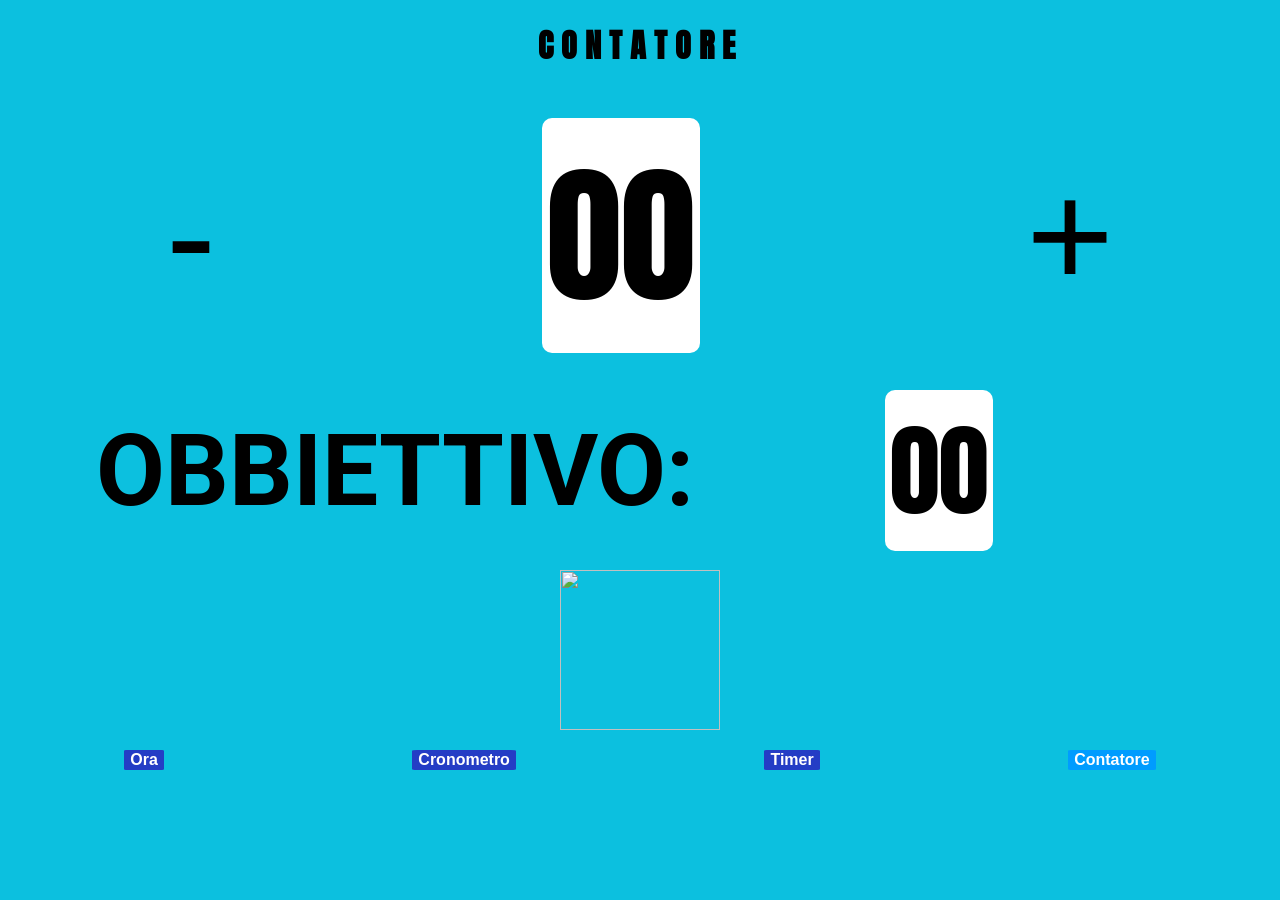
==== templates/contatore.html @ da8e120e "Add files via upload" ====
<!doctype html>
<html lang="en">
  <head>
    <meta charset="UTF-8" />
    <meta name="viewport" content="width=device-width, initial-scale=1.0" />
    <title>Contatore</title>
    <link rel="stylesheet" href="style.css" />
    <link rel="preconnect" href="https://fonts.googleapis.com" />
    <link rel="preconnect" href="https://fonts.gstatic.com" crossorigin />
    <link
      href="https://fonts.googleapis.com/css2?family=Anton&display=swap"
      rel="stylesheet"
    />
    <link rel="preconnect" href="https://fonts.googleapis.com" />
    <link rel="preconnect" href="https://fonts.gstatic.com" crossorigin />
    <link
      href="https://fonts.googleapis.com/css2?family=Anton&family=Open+Sans:ital,wght@0,300..800;1,300..800&display=swap"
      rel="stylesheet"
    />
    <link rel="preconnect" href="https://fonts.googleapis.com">
<link rel="preconnect" href="https://fonts.gstatic.com" crossorigin>
<link href="https://fonts.googleapis.com/css2?family=Roboto:ital,wght@0,100..900;1,100..900&display=swap" rel="stylesheet">
  </head>
  <body class="body-cont"> 
    <div class="title">
      <h1>CONTATORE</h1>
    </div>
    <div class="contatore">
      <button class="meno">-</button>
      <div class="counter">00</div>
      <button class="piu">+</button>
    </div>
    <div class="obbiettivo">
      <p>OBBIETTIVO: <div class="counter">00</div></p>
    </div>
    <div class="buttons">
      <button class="mic-button"><img src="img/mic.png" alt="" /></button>
    </div>
    <div class="menu">
      <button class="ora-button"><a href="orario.html">Ora</a></button>
      <button class="crono-button"><a href="cronometro.html">Cronometro</a></button>
      <button class="timer-button"><a href="timer.html">Timer</a></button>
      <button class="counter-button" id="timer-active"><a href="contatore.html">Contatore</a></button>
    </div>
    <script src="/static/crono.js"></script>
  </body>
</html>
---- templates/style.css ----
body {
  background-color: #0cc0df;
  display: grid;
  margin: 0;
  box-sizing: border-box;
  overflow: hidden;
}

.body-timer {
  grid-template-rows: 10vh 30vh 20vh 20vh 10vh;
  grid-template-areas:
    "title"
    "timer"
    "preset-timer"
    "buttons"
    "menu";
  gap: 20px;
}

.body-crono {
  grid-template-rows: 10vh 40vh 30vh 10vh;
  grid-template-areas:
    "title"
    "timer"
    "buttons"
    "menu";
  gap: 10px;
}

.body-ora {
  grid-template-rows: 10vh 50vh 30vh 10vh;
  grid-template-areas:
    "title"
    "timer"
    "buttons"
    "menu";
  gap: 10px;
}

.body-cont {
  grid-template-rows: 10vh 30vh 20vh 15vh 10vh;
  grid-template-areas:
    "title"
    "counter"
    "goal"
    "buttons"
    "menu";
  gap: 10px;
}

.title {
  grid-area: title;
  display: flex;
  align-items: center;
  justify-content: center;
  font-family: "Anton", sans-serif;
  font-weight: 900;
  font-style: normal;
  letter-spacing: 8px;
  position: relative;
}
.body-timer .title {
  font-size: 3rem;
}

.body-crono .title {
  font-size: 2rem;
}

.body-ora .title {
  font-size: 3rem;
}

.timer {
  grid-area: timer;
  display: flex;
  justify-content: space-around;
  align-items: center;
  font-size: clamp(1.5rem, 20vw, 150px);
}

.contatore {
  grid-area: counter;
  display: flex;
  justify-content: space-around;
  align-items: center;
  font-size: clamp(3rem, 30vw, 150px);
}

.obbiettivo {
  grid-area: goal;
  display: flex;
  justify-content: space-around;
  align-items: center;
  font-size: clamp(3rem, 10vw, 100px);
  font-family: "Roboto", sans-serif;
  font-weight: 700;
}
.counter {
  background-color: rgb(255, 255, 255);
  border-radius: 10px;
  box-sizing: border-box;
  padding: 5px;
  font-family: "Anton", sans-serif;
  font-weight: 400;
  font-style: normal;
}

.body-timer .counter,
.body-crono .counter,
.body-ora .counter {
  display: inline-block;
  width: 12vw;
  text-align: center;
  font-variant-numeric: tabular-nums;
}

.preset-timer {
  grid-area: preset-timer;
  align-items: center;
  justify-content: space-around;
  display: grid;
  grid-template-columns: auto auto auto;
  gap: 20px;
  font-size: 150%;
  font-family: "Anton", sans-serif;
  font-weight: 400;
  font-style: normal;
}

.preset {
  background-color: #2087f3;
  width: clamp(45px, 15vw, 80px);
  height: clamp(45px, 15vw, 80px);
  border-radius: 50%;
  display: flex;
  align-items: center;
  justify-content: center;
}

.buttons {
  grid-area: buttons;
  display: grid;
  grid-template-columns: 1fr 1fr 1fr;
  align-items: center;
  justify-content: center;
  justify-items: center;
}

.body-ora .mic-button,
.body-cont .mic-button {
  grid-column: 2;
  width: clamp(90px, 35vw, 160px);
  height: clamp(90px, 35vw, 160px);
}

.buttons button {
  border: none;
  background: none;
  cursor: pointer;
}

.reset-button,
.stop-button,
.mic-button {
  background: none;
  border: none;
  padding: 0;
  display: flex;
  align-items: center;
  justify-content: center;
}
.body-timer .reset-button,
.stop-button,
.mic-button {
  width: clamp(50px, 18vw, 90px);
  height: clamp(50px, 18vw, 90px);
}

.body-crono .reset-button,
.stop-button,
.mic-button {
  width: clamp(50px, 30vw, 150px);
  height: clamp(50px, 30vw, 150px);
}

.body-cont button {
  background: none;
  border: none;
  cursor: pointer;
  font-size: 100%;
}

.buttons button img {
  width: 100%;
  height: 100%;
  object-fit: contain;
}

.menu {
  grid-area: menu;
  display: flex;
  align-items: center;
  justify-content: space-around;
}

.menu button {
  background-color: #243dc5;
  color: white;
  font-weight: 800;
  border-radius: 5%;
  cursor: pointer;
}
a {
  color: white;
  text-decoration: none;
}

#timer-active {
  background-color: #009cff;
}
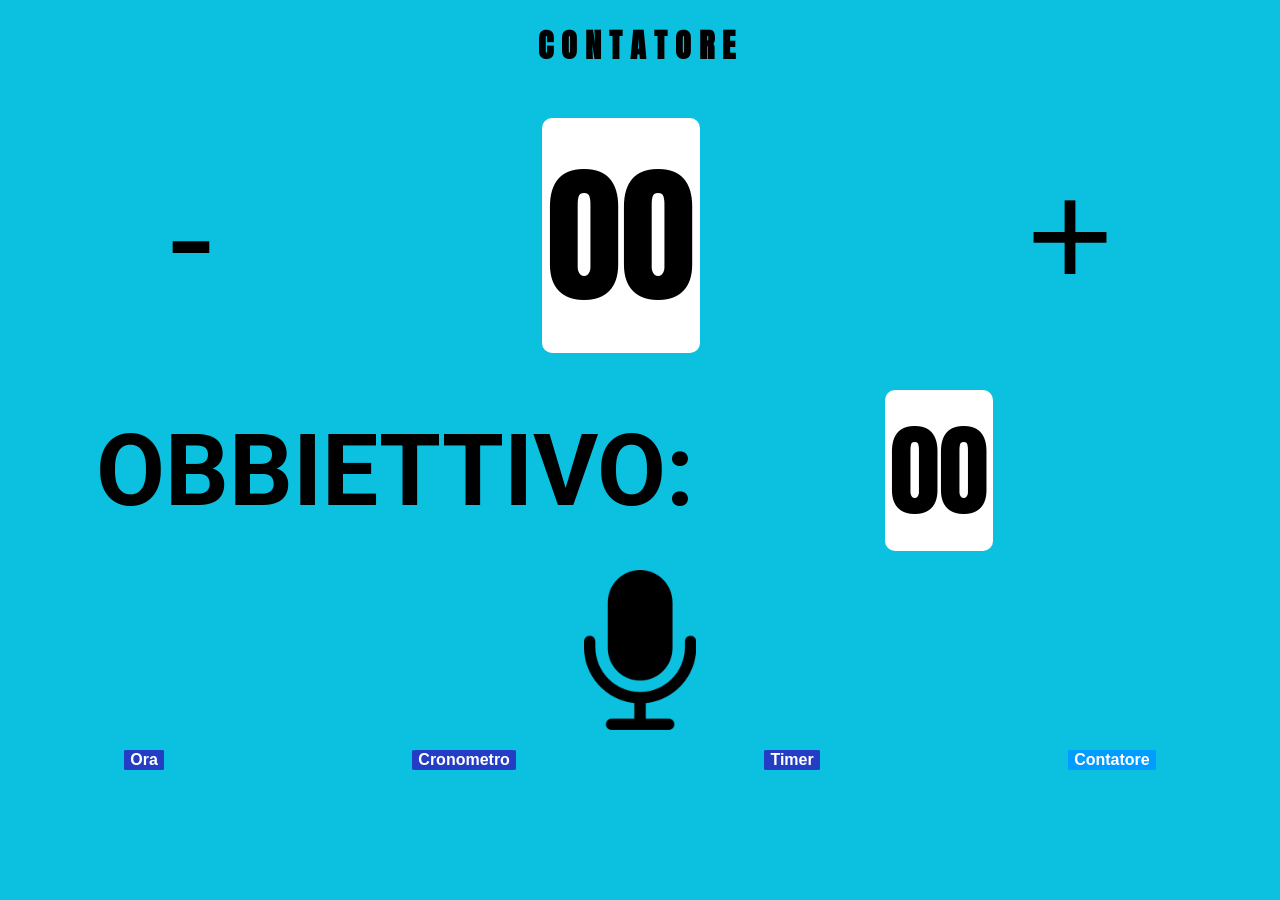
==== commit aa77751e: "Update contatore.html" ====
--- a/templates/contatore.html
+++ b/templates/contatore.html
@@ -37,7 +37,7 @@
       <button class="mic-button"><img src="img/mic.png" alt="" /></button>
     </div>
     <div class="menu">
-      <button class="ora-button"><a href="orario.html">Ora</a></button>
+      <button class="ora-button"><a href="index.html">Ora</a></button>
       <button class="crono-button"><a href="cronometro.html">Cronometro</a></button>
       <button class="timer-button"><a href="timer.html">Timer</a></button>
       <button class="counter-button" id="timer-active"><a href="contatore.html">Contatore</a></button>
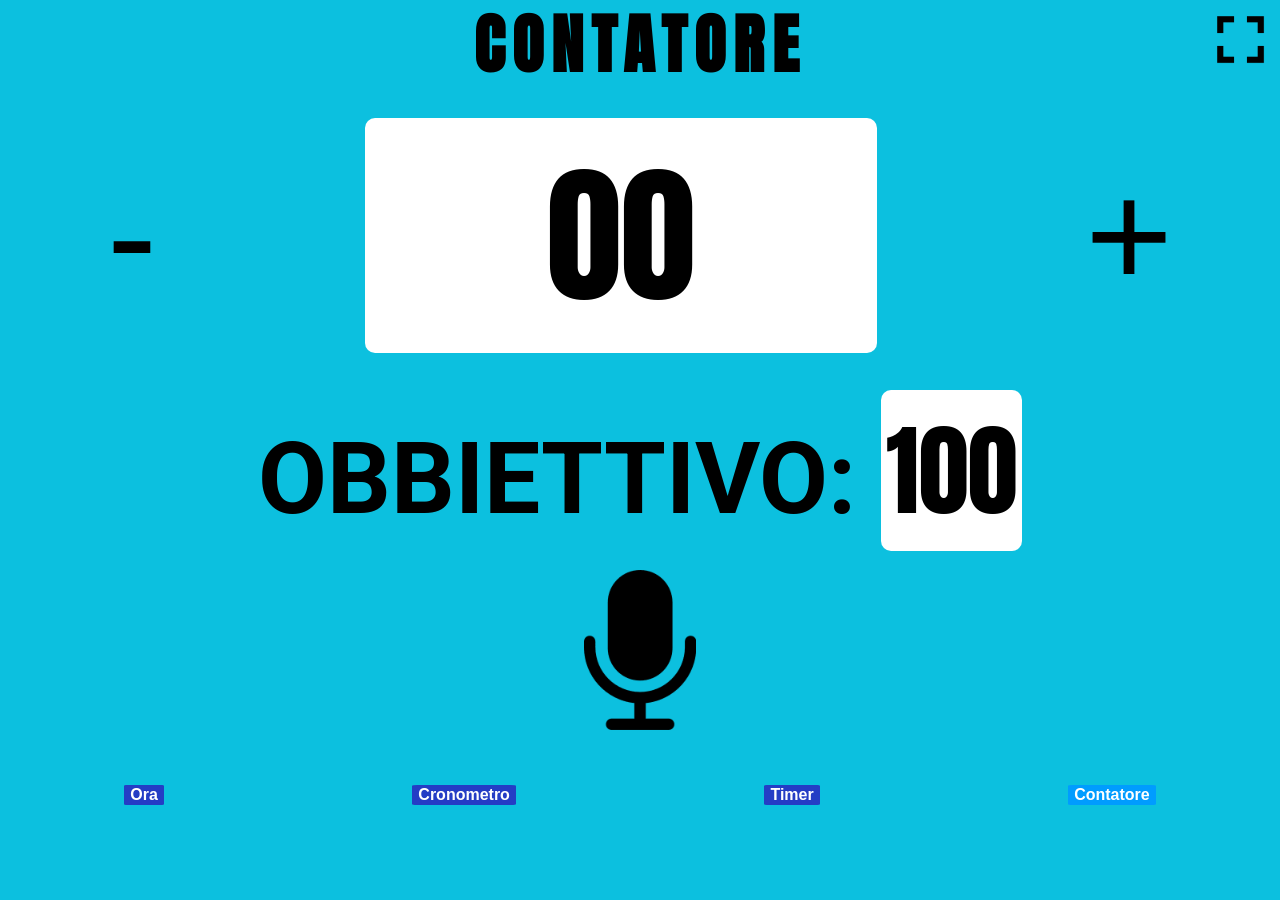
==== commit 31df2353: "Add files via upload" ====
--- a/templates/contatore.html
+++ b/templates/contatore.html
@@ -24,6 +24,7 @@
   <body class="body-cont"> 
     <div class="title">
       <h1>CONTATORE</h1>
+      <img src="img/full_screen.png" alt="" class="fullscreen">
     </div>
     <div class="contatore">
       <button class="meno">-</button>
@@ -31,17 +32,17 @@
       <button class="piu">+</button>
     </div>
     <div class="obbiettivo">
-      <p>OBBIETTIVO: <div class="counter">00</div></p>
+      <p>OBBIETTIVO: <span class="counter goal">100</span></p>
     </div>
     <div class="buttons">
       <button class="mic-button"><img src="img/mic.png" alt="" /></button>
     </div>
     <div class="menu">
-      <button class="ora-button"><a href="index.html">Ora</a></button>
+      <button class="ora-button"><a href="../index.html">Ora</a></button>
       <button class="crono-button"><a href="cronometro.html">Cronometro</a></button>
       <button class="timer-button"><a href="timer.html">Timer</a></button>
       <button class="counter-button" id="timer-active"><a href="contatore.html">Contatore</a></button>
     </div>
-    <script src="/static/crono.js"></script>
+    <script src="/static/counter.js"></script>
   </body>
 </html>
--- a/templates/style.css
+++ b/templates/style.css
@@ -58,7 +58,25 @@
   font-style: normal;
   letter-spacing: 8px;
   position: relative;
-}
+  font-size: 2rem;
+}
+
+.fullscreen {
+  position: absolute;
+  width: clamp(3%, 6%, 10%);
+  height: auto;
+  top: 1px;
+  right: 1px;
+}
+
+.body-crono .fullscreen {
+  width: clamp(3%, 6%, 10%);
+}
+.fullscreen img {
+  width: 100%;
+  height: auto;
+}
+
 .body-timer .title {
   font-size: 3rem;
 }
@@ -85,6 +103,13 @@
   justify-content: space-around;
   align-items: center;
   font-size: clamp(3rem, 30vw, 150px);
+}
+.contatore .counter {
+  display: flex;
+  justify-content: center;
+  align-items: center;
+  width: 40vw
+
 }
 
 .obbiettivo {
@@ -115,6 +140,7 @@
   font-variant-numeric: tabular-nums;
 }
 
+
 .preset-timer {
   grid-area: preset-timer;
   align-items: center;
@@ -154,7 +180,8 @@
   height: clamp(90px, 35vw, 160px);
 }
 
-.buttons button {
+.buttons button,
+.fullscreen {
   border: none;
   background: none;
   cursor: pointer;
@@ -200,8 +227,12 @@
 .menu {
   grid-area: menu;
   display: flex;
-  align-items: center;
-  justify-content: space-around;
+  align-items: end;
+  justify-content: space-around;
+}
+
+.body-ora .menu {
+  align-items: center;
 }
 
 .menu button {
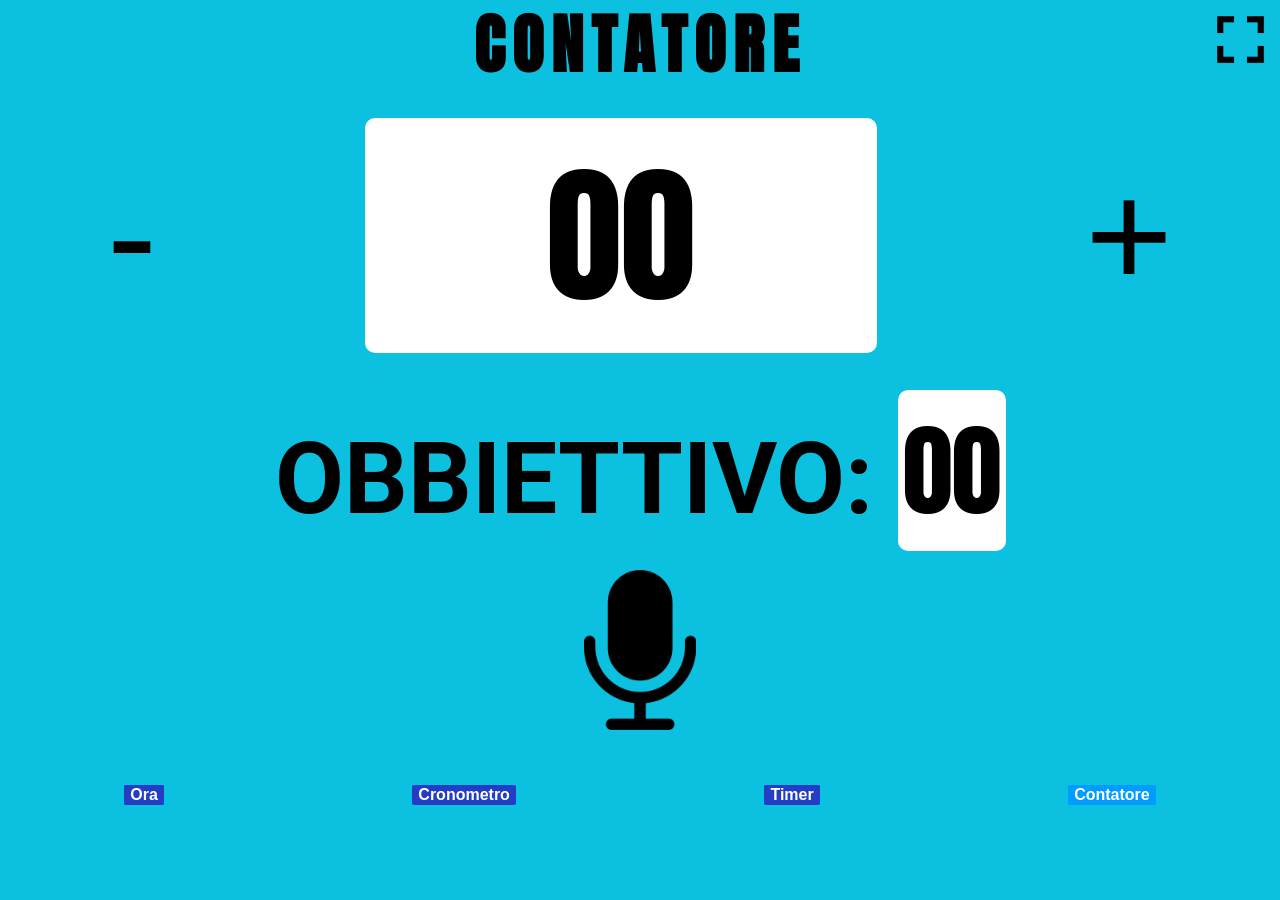
==== commit e7318929: "Add files via upload" ====
--- a/templates/contatore.html
+++ b/templates/contatore.html
@@ -32,7 +32,7 @@
       <button class="piu">+</button>
     </div>
     <div class="obbiettivo">
-      <p>OBBIETTIVO: <span class="counter goal">100</span></p>
+      <p>OBBIETTIVO: <span class="counter goal">00</span></p>
     </div>
     <div class="buttons">
       <button class="mic-button"><img src="img/mic.png" alt="" /></button>
--- a/templates/style.css
+++ b/templates/style.css
@@ -141,29 +141,6 @@
 }
 
 
-.preset-timer {
-  grid-area: preset-timer;
-  align-items: center;
-  justify-content: space-around;
-  display: grid;
-  grid-template-columns: auto auto auto;
-  gap: 20px;
-  font-size: 150%;
-  font-family: "Anton", sans-serif;
-  font-weight: 400;
-  font-style: normal;
-}
-
-.preset {
-  background-color: #2087f3;
-  width: clamp(45px, 15vw, 80px);
-  height: clamp(45px, 15vw, 80px);
-  border-radius: 50%;
-  display: flex;
-  align-items: center;
-  justify-content: center;
-}
-
 .buttons {
   grid-area: buttons;
   display: grid;
